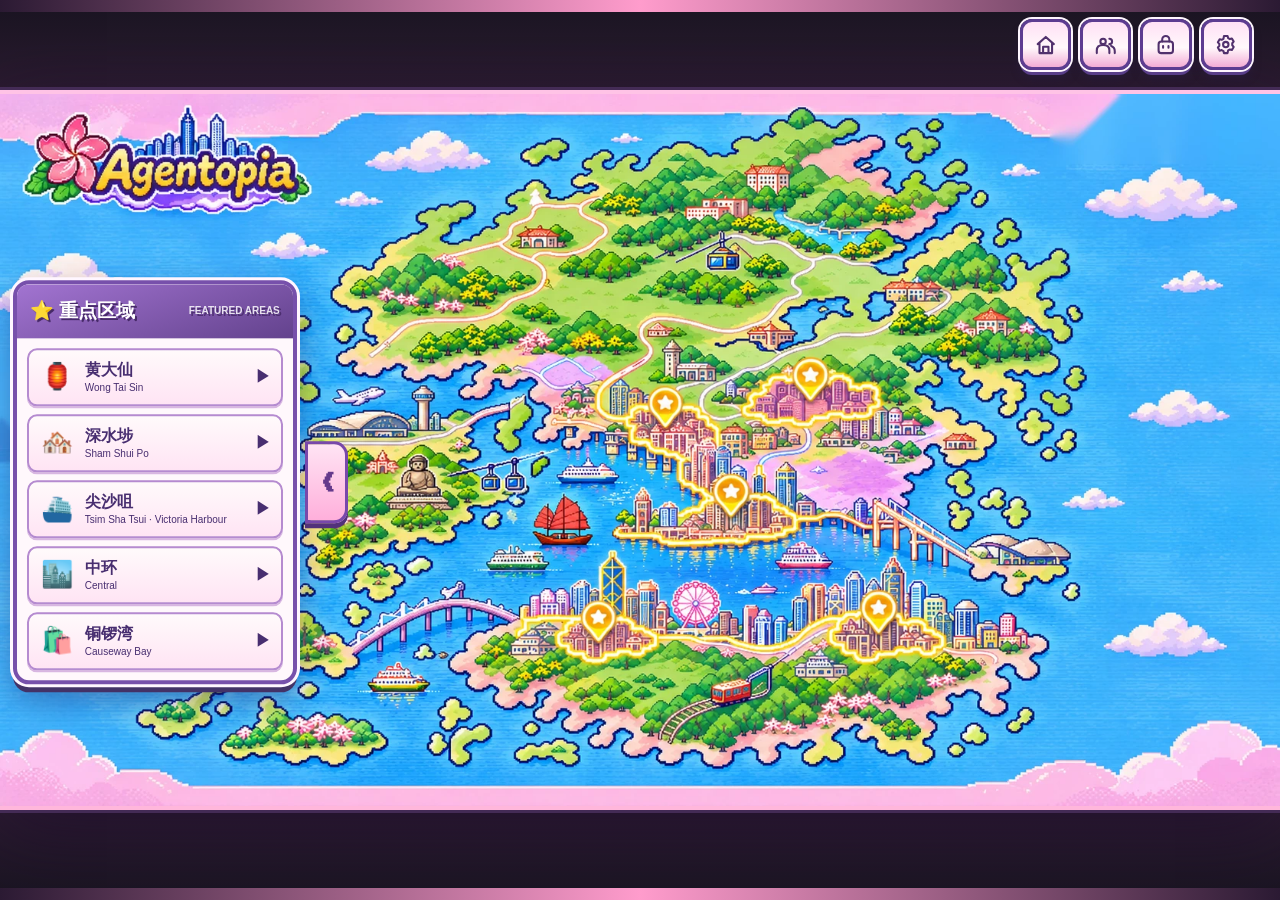
==== Agentopia_HK_Interactive_Map_v4.html @ dd8c129e "Add files via upload Map_original" ====
<!DOCTYPE html><html lang="zh-CN"><head><meta charset="UTF-8"><meta name="viewport" content="width=device-width,initial-scale=1"><title>Agentopia | Hong Kong World Map</title>
<style>
:root{--ink:#432754;--purple:#724fa6;--pink:#ffbde1;--cream:#fff7fb}*{box-sizing:border-box}html,body{margin:0;height:100%;overflow:hidden;font-family:'Trebuchet MS','PingFang SC','Microsoft YaHei',sans-serif;background:#1d1728;color:var(--ink)}button{cursor:pointer;font-family:inherit}body{background:linear-gradient(180deg,#191421 0%,#362039 16%,#f39dcd 50%,#362039 84%,#191421 100%)}.app{width:100vw;height:100dvh;display:grid;place-items:center;overflow:hidden;position:relative}.bar{position:absolute;left:0;right:0;height:12px;background:linear-gradient(90deg,#2b1a33,#ff9ccc,#2b1a33);z-index:3}.bar.top{top:0}.bar.bottom{bottom:0}.map-shell{position:relative;width:min(100vw,calc(100dvh * 1.775));aspect-ratio:1648/928;overflow:hidden;border-top:4px solid #ffc3e6;border-bottom:4px solid #ffb7db;box-shadow:0 0 0 3px #442b56,0 18px 70px #1d0a2c99;background:#6ac5ff}.map-view{position:absolute;inset:0;transform-origin:50% 50%;transition:transform .83s cubic-bezier(.19,.88,.2,1),filter .7s ease,opacity .67s ease}.map-art{width:100%;height:100%;object-fit:fill;display:block;image-rendering:auto;pointer-events:none;user-select:none}.hit{position:absolute;width:clamp(28px,3.2vw,49px);aspect-ratio:1;transform:translate(-50%,-50%);border:0;border-radius:50%;background:transparent;z-index:3;outline:none}.hit:focus-visible,.hit:hover{box-shadow:0 0 0 3px #fff,0 0 0 6px #ffd45d;background:#fffb9370}.hit:after{content:attr(data-name);position:absolute;top:110%;left:50%;transform:translateX(-50%) translateY(-3px);white-space:nowrap;background:#fff7fc;border:2px solid #774b9b;padding:5px 9px;color:#4d3170;font-size:clamp(11px,1.1vw,15px);font-weight:900;border-radius:9px;box-shadow:0 3px 0 #6b428c;opacity:0;pointer-events:none;transition:opacity .15s,transform .15s}.hit:hover:after,.hit:focus-visible:after{opacity:1;transform:translateX(-50%) translateY(0)}
/* Sidebar exists only as an HTML layer, not as image content */
.drawer{position:absolute;left:clamp(4px,1vw,16px);top:50%;transform:translateY(-42%);z-index:8;width:min(284px,31vw);transition:transform .35s cubic-bezier(.2,.8,.2,1)}.drawer.closed{transform:translate(calc(-100% - 20px),-42%)}.panel{border:4px solid #7750ab;border-radius:16px;box-shadow:0 0 0 3px #fff6ff,0 8px 0 #433267,0 14px 35px #291b5b72;overflow:hidden;background:#fff8fc}.panel-title{background:linear-gradient(160deg,#a274d1,#63428d);color:white;font-weight:900;font-size:19px;padding:14px 13px;text-shadow:2px 2px #462968;display:flex;align-items:center;gap:7px}.panel-title small{font-size:10px;opacity:.83;margin-left:auto}.nav{display:flex;flex-direction:column;padding:10px;gap:8px}.nav button{display:flex;align-items:center;gap:9px;text-align:left;width:100%;background:linear-gradient(#fffafb,#ffe4f4);border:2px solid #b58bd0;border-radius:10px;padding:9px;color:#482e70;min-height:58px;box-shadow:0 2px 0 #d8b6e1}.nav button:hover,.nav button:focus-visible{background:#ffe0f3;transform:translateX(3px);outline:2px solid #ffc75a}.em{font-size:26px;width:38px;text-align:center}.txt{flex:1}.txt strong{display:block;font-size:16px;line-height:1.3}.txt small{display:block;font-size:10px;line-height:1.3}.arr{font-size:17px}.drawer-toggle{position:absolute;left:calc(100% + 8px);top:50%;transform:translateY(-50%);width:43px;height:82px;border-radius:0 14px 14px 0;border:3px solid #7848aa;background:linear-gradient(#ffe4f4,#ffafdb);color:#65398b;font-size:25px;font-weight:bold;box-shadow:0 5px 0 #52327a}.drawer.closed .drawer-toggle{left:calc(100% + 18px)}.drawer-toggle:hover{background:#fff1fd}.zooming .map-view{transform:scale(3.7);filter:brightness(1.7) blur(3px);opacity:.15}.zooming .drawer{opacity:0;pointer-events:none}.destination{position:absolute;inset:0;background:#fff;z-index:15;display:none;flex-direction:column;animation:fadein .3s}.destination.show{display:flex}@keyframes fadein{from{opacity:0}to{opacity:1}}.dest-head{padding:16px 22px;background:#fce7f6;border-bottom:3px solid #be83ce;display:flex;align-items:center;gap:18px;flex-wrap:wrap}.back{border:2px solid #8554ae;padding:10px 15px;background:#fff;border-radius:10px;color:#613b80;font-size:14px;font-weight:900;box-shadow:0 3px 0 #ccb0e6}.dest-head strong{font-size:24px;color:#5e3a87}.dest-head small{font-size:13px;color:#9174ab;margin-left:10px}.blank{background:#fff;flex:1;display:grid;place-items:center}.blank-inside{border:3px dashed #d5c7df;border-radius:15px;padding:20px 30px;color:#a88bbd;text-align:center}.blank-inside h3{margin:0 0 8px;font-size:18px}.blank-inside p{margin:0;font-size:12px}.dest-foot{text-align:center;padding:10px;background:#fff8fc;color:#af9cc1;font-size:11px}
@media(max-width:850px){.drawer{width:min(255px,53vw);transform:translateY(-40%)}.drawer.closed{transform:translate(calc(-100% - 20px),-40%)}.panel-title{font-size:14px;padding:9px}.nav{padding:7px;gap:5px}.nav button{padding:5px;min-height:44px}.txt strong{font-size:12px}.txt small{font-size:9px}.em{font-size:19px;width:25px}.drawer-toggle{width:33px;height:61px;font-size:19px}.hit{width:36px}}@media(max-height:560px){.drawer{transform:translateY(-40%)}.drawer.closed{transform:translate(calc(-100% - 20px),-40%)}.nav button{min-height:39px}.panel-title{padding:7px}.em{font-size:17px}}@media(prefers-reduced-motion:reduce){*,*:before,*:after{transition-duration:.01ms!important;animation-duration:.01ms!important}}

/* DOM-based toolbar: nothing is baked into the map illustration. */
.toolbar{position:absolute;z-index:11;right:clamp(10px,2.2vw,35px);top:clamp(10px,1.5vw,24px);display:flex;gap:9px;align-items:center}
.tool{height:clamp(39px,4vw,56px);width:clamp(39px,4vw,56px);display:grid;place-items:center;background:linear-gradient(#ffe0f5,#fff8fb 57%,#f3acd6);color:#51316d;border:3px solid #5d3c91;border-radius:12px;box-shadow:0 0 0 2px #fef6fe,0 5px 0 #593e89,0 8px 10px #29204a63;transition:transform .14s,filter .14s}
.tool:hover,.tool:focus-visible{transform:translateY(-3px);filter:brightness(1.08);outline:2px solid #ffe05f}.tool svg{width:65%;height:65%;stroke:currentColor;stroke-width:2.3;stroke-linecap:round;stroke-linejoin:round;fill:none}.tool.active{background:linear-gradient(#fff4a3,#ffcb6d);color:#65356c}
.modal-scrim{display:none;position:absolute;inset:0;z-index:20;background:#120d2699;align-items:center;justify-content:center;padding:15px}.modal-scrim.open{display:flex}.modal{background:#fff8fc;border:4px solid #7750aa;outline:3px solid #fff;box-shadow:0 14px 50px #120b3899;border-radius:16px;width:min(440px,94vw);overflow:hidden}.modal-head{background:linear-gradient(90deg,#9e67cb,#66438f);color:#fff;padding:14px 17px;display:flex;justify-content:space-between;align-items:center;font-weight:900;font-size:20px}.close-modal{background:#fff;border:2px solid #603b89;border-radius:8px;width:33px;height:33px;color:#66438f;font-size:20px;font-weight:bold}.modal-body{padding:24px;line-height:1.6}.modal-body p{margin:8px 0}.modal-body label{display:flex;align-items:center;gap:10px;cursor:pointer;font-weight:700;margin:8px 0}.modal-body input{accent-color:#8352ad}
body.pink-theme{background:linear-gradient(180deg,#ab548c,#ffd4e9 14%,#ffe4f3 50%,#ffd4e9 86%,#ab548c)}
@media(max-width:850px){.toolbar{gap:5px;right:9px;top:8px}.tool{width:34px;height:34px;border-width:2px;border-radius:8px}}
</style></head><body><main class="app" id="app"><div class="bar top"></div><div class="bar bottom"></div><section class="map-shell" id="shell" aria-label="Agentopia 香港世界地图"><div class="map-view" id="mapView"><img class="map-art" alt="香港像素风地图，五个地区有金色高亮标记" src="[data-uri]"><div id="hits"></div></div><aside class="drawer" id="drawer"><div class="panel"><div class="panel-title">⭐ 重点区域 <small>FEATURED AREAS</small></div><nav class="nav" id="nav"></nav></div><button class="drawer-toggle" id="toggle" type="button" aria-expanded="true" aria-label="收起重点区域菜单">❮</button></aside></section><div class="toolbar" aria-label="游戏功能菜单">
<button class="tool" id="homeTool" aria-label="首页" title="首页"><svg viewBox="0 0 24 24"><path d="m3 11 9-8 9 8M5 10v11h14V10M9 21v-7h6v7"/></svg></button>
<button class="tool" data-panel="friends" aria-label="好友与社交" title="好友与社交"><svg viewBox="0 0 24 24"><circle cx="9" cy="8" r="3"/><path d="M2 21v-3c0-4 3-6 7-6s7 2 7 6v3M16 5a3 3 0 0 1 0 6m2 2c3 1 4 3 4 6v2"/></svg></button>
<button class="tool" data-panel="bag" aria-label="背包" title="背包"><svg viewBox="0 0 24 24"><rect x="4" y="8" width="16" height="13" rx="3"/><path d="M8 8V6a4 4 0 0 1 8 0v2M9 13v2m6-2v2"/></svg></button>
<button class="tool" data-panel="settings" aria-label="设置" title="设置"><svg viewBox="0 0 24 24"><path d="M10 2h4l.6 2.3 2 1.1 2.2-.7 2 3.5-1.6 1.8v2.3l1.6 1.8-2 3.5-2.2-.7-2 1.1L14 21h-4l-.6-2.3-2-1.1-2.2.7-2-3.5 1.6-1.8v-2.3L3.2 9l2-3.5 2.2.7 2-1.1z"/><circle cx="12" cy="11.5" r="3"/></svg></button>
</div><div class="modal-scrim" id="modalScrim" role="presentation"><section class="modal" role="dialog" aria-modal="true" aria-labelledby="modalTitle"><div class="modal-head"><span id="modalTitle"></span><button class="close-modal" id="closeModal" aria-label="关闭">×</button></div><div class="modal-body" id="modalBody"></div></section></div><section class="destination" id="destination"><header class="dest-head"><button class="back" id="back">← 返回香港地图</button><div><strong id="destCN"></strong><small id="destEN"></small></div></header><div class="blank"><div class="blank-inside"><h3>AREA MAP · COMING SOON</h3><p>这里预留未来的 2D 像素街区地图</p></div></div><div class="dest-foot">Agentopia · Hong Kong World</div></section></main><script>
const locations=[{name:'黄大仙',en:'Wong Tai Sin',icon:'🏮',x:63.3,y:39.6},{name:'深水埗',en:'Sham Shui Po',icon:'🏘️',x:52.0,y:43.3},{name:'尖沙咀',en:'Tsim Sha Tsui · Victoria Harbour',icon:'⛴️',x:57.2,y:56.7},{name:'中环',en:'Central',icon:'🏙️',x:46.8,y:74.3},{name:'铜锣湾',en:'Causeway Bay',icon:'🛍️',x:68.7,y:72.5}];
const app=document.getElementById('app'),shell=document.getElementById('shell'),view=document.getElementById('mapView'),drawer=document.getElementById('drawer'),toggle=document.getElementById('toggle'),nav=document.getElementById('nav'),hits=document.getElementById('hits'),dest=document.getElementById('destination');let timer;
locations.forEach(p=>{const b=document.createElement('button');b.type='button';b.innerHTML=`<span class="em">${p.icon}</span><span class="txt"><strong>${p.name}</strong><small>${p.en}</small></span><span class="arr">▶</span>`;b.onclick=()=>enter(p);nav.appendChild(b);const h=document.createElement('button');h.type='button';h.className='hit';h.style.left=p.x+'%';h.style.top=p.y+'%';h.dataset.name=p.name;h.setAttribute('aria-label',`进入${p.name}`);h.onclick=()=>enter(p);hits.appendChild(h)});
toggle.onclick=()=>{const isClosed=drawer.classList.toggle('closed');toggle.textContent=isClosed?'❯':'❮';toggle.setAttribute('aria-expanded',String(!isClosed));toggle.setAttribute('aria-label',isClosed?'展开重点区域菜单':'收起重点区域菜单')};
function enter(p){if(app.classList.contains('zooming'))return;view.style.transformOrigin=p.x+'% '+p.y+'%';document.getElementById('destCN').textContent=p.icon+' '+p.name;document.getElementById('destEN').textContent=p.en;app.classList.add('zooming');clearTimeout(timer);timer=setTimeout(()=>{dest.classList.add('show');},760)}
function goBack(){clearTimeout(timer);dest.classList.remove('show');app.classList.remove('zooming');setTimeout(()=>view.style.transformOrigin='50% 50%',880)}document.getElementById('back').onclick=goBack;document.addEventListener('keydown',e=>{if(e.key==='Escape'&&dest.classList.contains('show'))goBack()});

const modalScrim=document.getElementById('modalScrim');
const modalTitle=document.getElementById('modalTitle');
const modalBody=document.getElementById('modalBody');
const openPanel=kind=>{
 const panels={
 friends:['👥 好友与社交','<p>Agentopia 的好友与多人互动入口。</p><p>好友列表与 Agent 互动功能将在这里接入。</p>'],
 bag:['🎒 我的背包','<p>这里将展示玩家收集的物品与道具。</p><p>当前为可交互的界面占位。</p>'],
 settings:['⚙️ 游戏设置','<p>选择网页背景主题：</p><label><input type="radio" name="theme" value="dark" '+(!document.body.classList.contains('pink-theme')?'checked':'')+'> 暗色 / 紫黑</label><label><input type="radio" name="theme" value="pink" '+(document.body.classList.contains('pink-theme')?'checked':'')+'> 粉色 / 樱花</label>']
 };
 modalTitle.textContent=panels[kind][0];modalBody.innerHTML=panels[kind][1];modalScrim.classList.add('open');
 document.querySelectorAll('input[name="theme"]').forEach(el=>el.onchange=()=>document.body.classList.toggle('pink-theme',el.value==='pink'));
};
document.querySelectorAll('[data-panel]').forEach(b=>b.addEventListener('click',()=>openPanel(b.dataset.panel)));
document.getElementById('homeTool').addEventListener('click',()=>{modalScrim.classList.remove('open');goBack();});
document.getElementById('closeModal').addEventListener('click',()=>modalScrim.classList.remove('open'));
modalScrim.addEventListener('click',e=>{if(e.target===modalScrim)modalScrim.classList.remove('open')});
document.addEventListener('keydown',e=>{if(e.key==='Escape')modalScrim.classList.remove('open')});
</script></body></html>
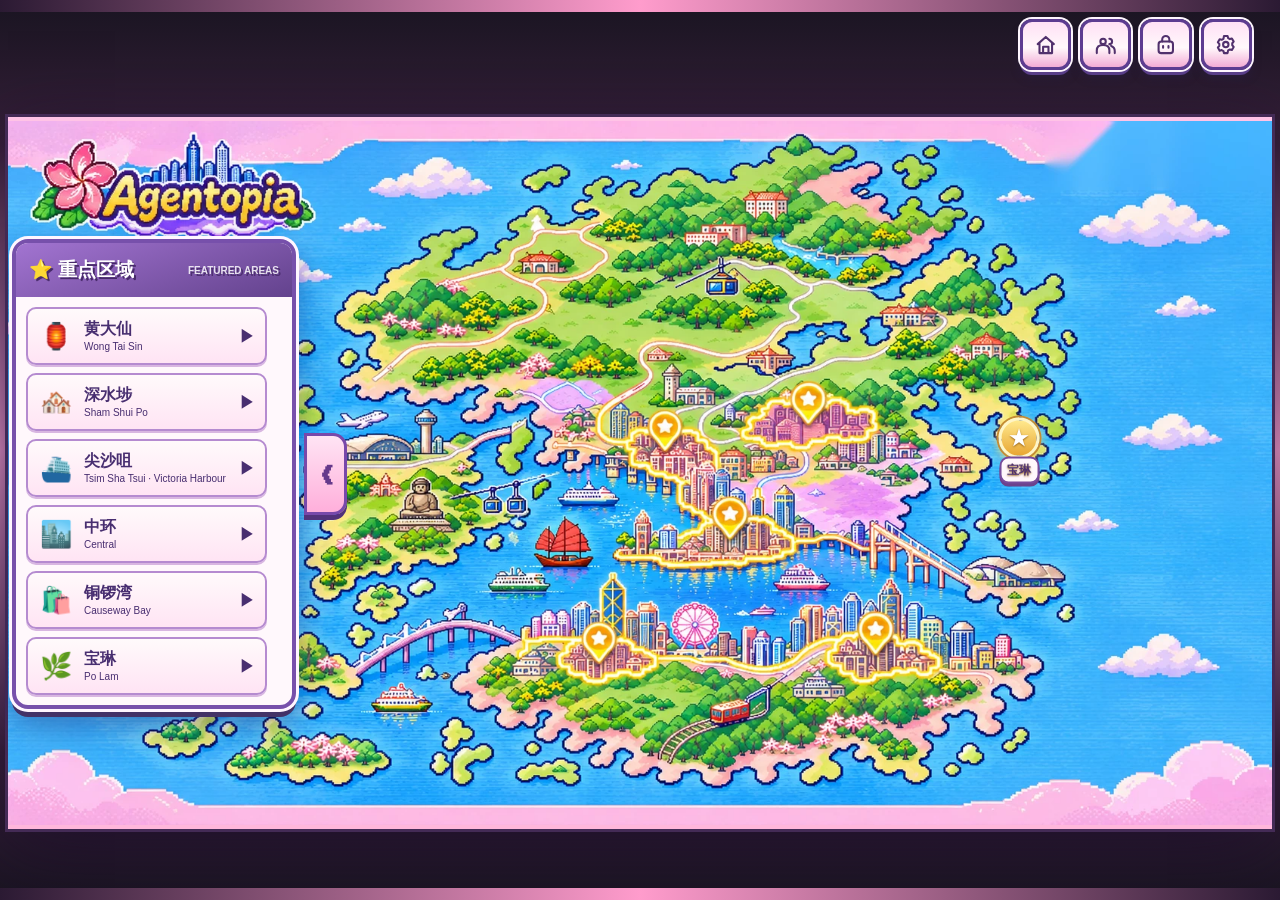
==== commit 5a121312: "Adapt map layout to screens, scroll area menu, and add Po Lam" ====
--- a/Agentopia_HK_Interactive_Map_v4.html
+++ b/Agentopia_HK_Interactive_Map_v4.html
@@ -12,15 +12,37 @@
 .modal-scrim{display:none;position:absolute;inset:0;z-index:20;background:#120d2699;align-items:center;justify-content:center;padding:15px}.modal-scrim.open{display:flex}.modal{background:#fff8fc;border:4px solid #7750aa;outline:3px solid #fff;box-shadow:0 14px 50px #120b3899;border-radius:16px;width:min(440px,94vw);overflow:hidden}.modal-head{background:linear-gradient(90deg,#9e67cb,#66438f);color:#fff;padding:14px 17px;display:flex;justify-content:space-between;align-items:center;font-weight:900;font-size:20px}.close-modal{background:#fff;border:2px solid #603b89;border-radius:8px;width:33px;height:33px;color:#66438f;font-size:20px;font-weight:bold}.modal-body{padding:24px;line-height:1.6}.modal-body p{margin:8px 0}.modal-body label{display:flex;align-items:center;gap:10px;cursor:pointer;font-weight:700;margin:8px 0}.modal-body input{accent-color:#8352ad}
 body.pink-theme{background:linear-gradient(180deg,#ab548c,#ffd4e9 14%,#ffe4f3 50%,#ffd4e9 86%,#ab548c)}
 @media(max-width:850px){.toolbar{gap:5px;right:9px;top:8px}.tool{width:34px;height:34px;border-width:2px;border-radius:8px}}
-</style></head><body><main class="app" id="app"><div class="bar top"></div><div class="bar bottom"></div><section class="map-shell" id="shell" aria-label="Agentopia 香港世界地图"><div class="map-view" id="mapView"><img class="map-art" alt="香港像素风地图，五个地区有金色高亮标记" src="[data-uri]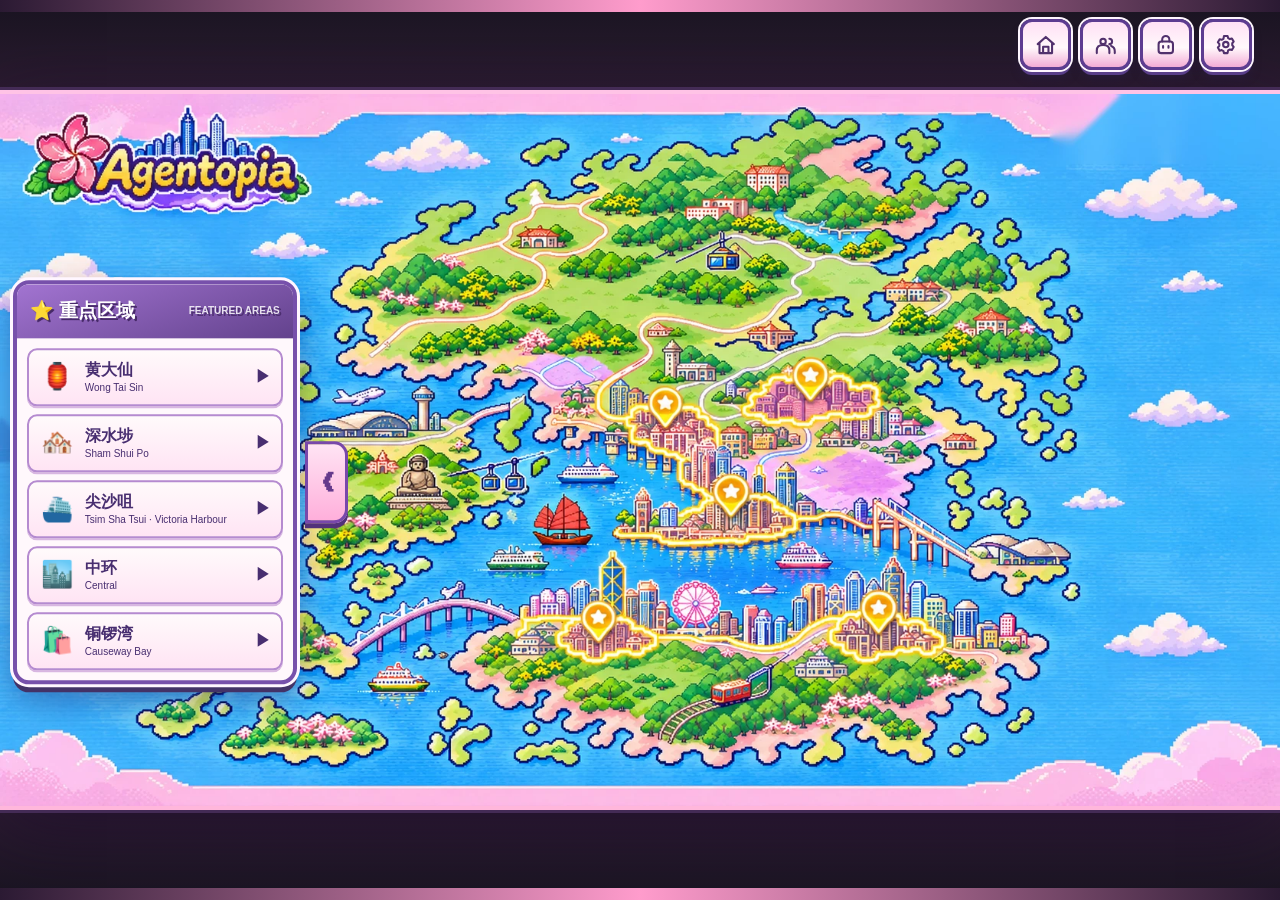
==== commit c26ab9ad: "Revert "Adapt map layout to screens, scroll area menu, and add Po Lam" This reverts commit 5a121312b" ====
--- a/Agentopia_HK_Interactive_Map_v4.html
+++ b/Agentopia_HK_Interactive_Map_v4.html
@@ -12,37 +12,15 @@
 .modal-scrim{display:none;position:absolute;inset:0;z-index:20;background:#120d2699;align-items:center;justify-content:center;padding:15px}.modal-scrim.open{display:flex}.modal{background:#fff8fc;border:4px solid #7750aa;outline:3px solid #fff;box-shadow:0 14px 50px #120b3899;border-radius:16px;width:min(440px,94vw);overflow:hidden}.modal-head{background:linear-gradient(90deg,#9e67cb,#66438f);color:#fff;padding:14px 17px;display:flex;justify-content:space-between;align-items:center;font-weight:900;font-size:20px}.close-modal{background:#fff;border:2px solid #603b89;border-radius:8px;width:33px;height:33px;color:#66438f;font-size:20px;font-weight:bold}.modal-body{padding:24px;line-height:1.6}.modal-body p{margin:8px 0}.modal-body label{display:flex;align-items:center;gap:10px;cursor:pointer;font-weight:700;margin:8px 0}.modal-body input{accent-color:#8352ad}
 body.pink-theme{background:linear-gradient(180deg,#ab548c,#ffd4e9 14%,#ffe4f3 50%,#ffd4e9 86%,#ab548c)}
 @media(max-width:850px){.toolbar{gap:5px;right:9px;top:8px}.tool{width:34px;height:34px;border-width:2px;border-radius:8px}}
-
-/* Keep controls within the viewport, independently of the map aspect ratio. */
-.app{height:100vh;height:100dvh;padding:64px 8px 18px}
-.map-shell{width:min(100%,calc((100dvh - 82px)*1648/928));aspect-ratio:1648/928}
-.drawer{left:12px;top:76px;bottom:28px;transform:none;width:min(284px,32vw);display:flex;align-items:center;pointer-events:none}
-.drawer.closed{transform:translateX(calc(-100% - 20px))}
-.panel{width:100%;max-height:100%;display:flex;flex-direction:column;pointer-events:auto}
-.panel-title{flex-shrink:0}.nav{min-height:0;overflow-y:scroll;overflow-x:hidden;overscroll-behavior:contain;scrollbar-gutter:stable;scrollbar-width:auto;scrollbar-color:#9764bb #f4e2f2;touch-action:pan-y}
-.nav::-webkit-scrollbar{width:10px}.nav::-webkit-scrollbar-track{background:#f4e2f2;border-radius:8px}.nav::-webkit-scrollbar-thumb{background:#9764bb;border:2px solid #f4e2f2;border-radius:8px}
-.nav button{flex-shrink:0}.drawer-toggle{pointer-events:auto}.txt{min-width:0}.txt small{overflow-wrap:anywhere}
-.hit.new-area{background:linear-gradient(#ffe98e,#e8a633);border:3px solid #fff5c6;color:white;box-shadow:0 0 0 2px #c48c35,0 3px 12px #ffdd68;font-size:22px;text-shadow:0 1px 2px #97641a}
-.hit.new-area:after{opacity:1;top:112%;font-size:12px;padding:3px 6px}
-.modal{max-height:calc(100dvh - 36px);display:flex;flex-direction:column}.modal-head{flex-shrink:0}.modal-body{overflow-y:auto;min-height:0}.destination{overflow-y:auto}.blank{min-height:180px;padding:16px}
-@media(max-width:600px) and (orientation:portrait){
-.app{display:flex;flex-direction:column;justify-content:flex-start;padding:64px 8px 18px;gap:16px}
-.map-shell{width:100%;flex-shrink:0}
-.drawer{position:relative;left:auto;top:auto;bottom:auto;transform:none;width:calc(100% - 46px);align-self:flex-start;flex:1;min-height:0;align-items:stretch}
-.drawer.closed{transform:translateX(calc(-100% - 20px))}.panel{max-height:100%}
-.panel-title{font-size:16px;padding:10px}.nav button{min-height:54px}.txt strong{font-size:15px}.txt small{font-size:11px}.drawer-toggle{left:calc(100% + 6px)}
-.hit{width:28px}.hit.new-area{font-size:16px}.hit.new-area:after{font-size:10px}
-}
-@media(max-height:450px) and (orientation:landscape){.drawer{top:58px;bottom:16px}.panel-title{padding:7px}.nav button{min-height:44px}}
-</style></head><body><main class="app" id="app"><div class="bar top"></div><div class="bar bottom"></div><section class="map-shell" id="shell" aria-label="Agentopia 香港世界地图"><div class="map-view" id="mapView"><img class="map-art" alt="香港像素风地图，六个地区设有可交互入口" src="[data-uri]